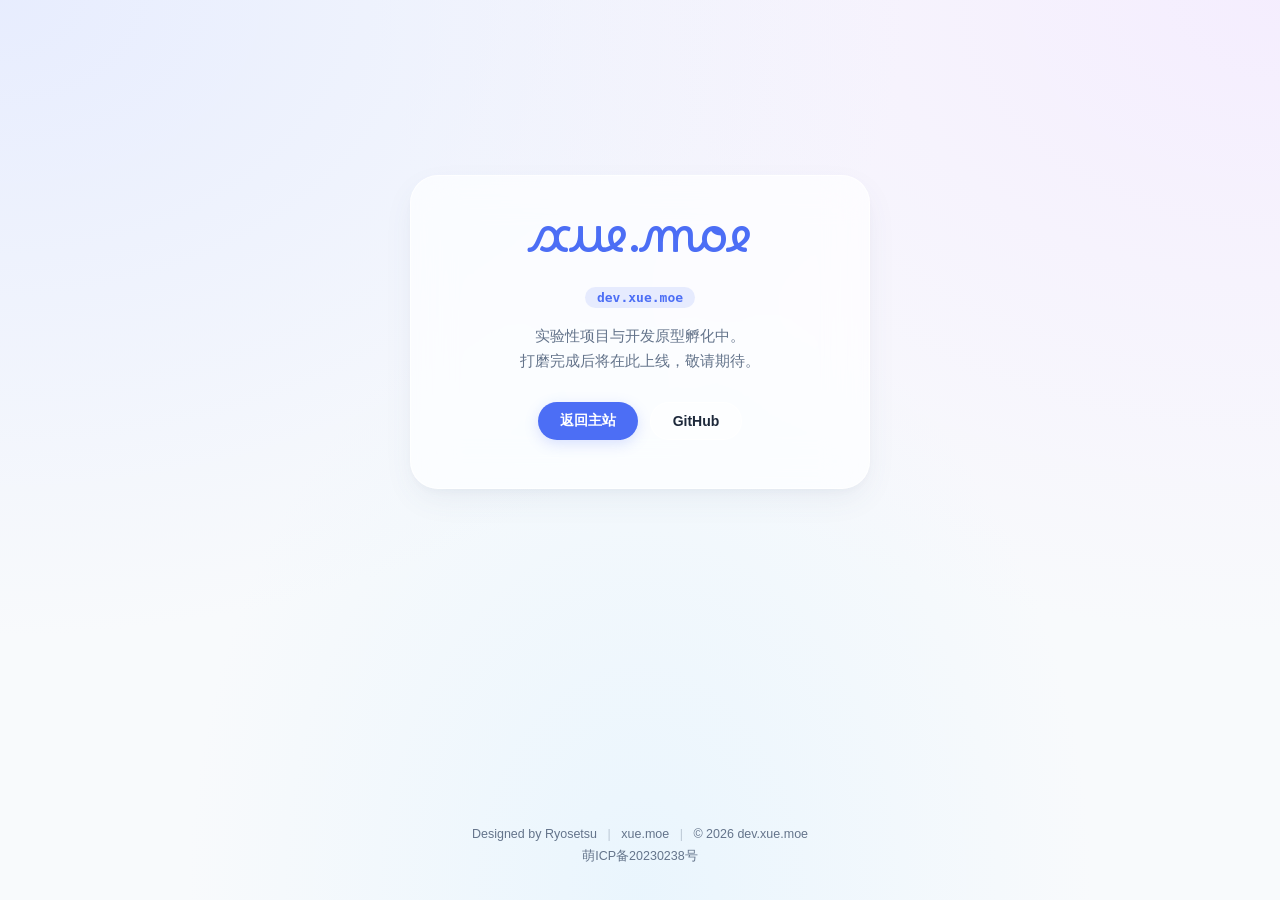
==== dev/index.html @ 22abccee "feat: initial release of xue.moe static portal & subdomains suite" ====
<!DOCTYPE html>
<html lang="zh-CN">
<head>
  <meta charset="UTF-8" />
  <meta name="viewport" content="width=device-width, initial-scale=1.0, viewport-fit=cover" />
  <title>dev · xue.moe</title>
  <meta name="description" content="Ryosetsu's dev lab & experiments — dev.xue.moe" />
  <link rel="icon" href="data:image/svg+xml,%3Csvg%20xmlns%3D%22http%3A%2F%2Fwww.w3.org%2F2000%2Fsvg%22%20viewBox%3D%220%200%2064%2064%22%3E%3Cdefs%3E%3ClinearGradient%20id%3D%22snowB%22%20x1%3D%220%25%22%20y1%3D%220%25%22%20x2%3D%220%25%22%20y2%3D%22100%25%22%3E%3Cstop%20offset%3D%220%25%22%20stop-color%3D%22%23ffffff%22%2F%3E%3Cstop%20offset%3D%22100%25%22%20stop-color%3D%22%23e2e8f0%22%2F%3E%3C%2FlinearGradient%3E%3ClinearGradient%20id%3D%22eyeBlue%22%20x1%3D%220%25%22%20y1%3D%220%25%22%20x2%3D%220%25%22%20y2%3D%22100%25%22%3E%3Cstop%20offset%3D%220%25%22%20stop-color%3D%22%230284c7%22%2F%3E%3Cstop%20offset%3D%22100%25%22%20stop-color%3D%22%230369a1%22%2F%3E%3C%2FlinearGradient%3E%3Cfilter%20id%3D%22snowShadow%22%20x%3D%22-10%25%22%20y%3D%22-10%25%22%20width%3D%22120%25%22%20height%3D%22120%25%22%3E%3CfeDropShadow%20dx%3D%220%22%20dy%3D%221.5%22%20stdDeviation%3D%221.5%22%20flood-color%3D%22%230f172a%22%20flood-opacity%3D%220.18%22%2F%3E%3C%2Ffilter%3E%3C%2Fdefs%3E%3Cg%20filter%3D%22url(%23snowShadow)%22%3E%3Cpath%20d%3D%22M7%2032%20C3%2016%2014%206%2022%2010%20C27%2012%2028.5%2020%2032%2020%20C35.5%2020%2037%2012%2042%2010%20C50%206%2061%2016%2057%2032%20C61%2045%2056%2058%2032%2058%20C8%2058%203%2045%207%2032%20Z%22%20fill%3D%22url(%23snowB)%22%2F%3E%3Cpath%20d%3D%22M12%2028%20C9%2019%2016%2013%2020%2015%20C22.5%2017%2022%2026%2017%2026.5%20Z%22%20fill%3D%22%23fda4af%22%2F%3E%3Cpath%20d%3D%22M52%2028%20C55%2019%2048%2013%2044%2015%20C41.5%2017%2042%2026%2047%2026.5%20Z%22%20fill%3D%22%23fda4af%22%2F%3E%3Cellipse%20cx%3D%2222%22%20cy%3D%2238%22%20rx%3D%224.8%22%20ry%3D%225.8%22%20fill%3D%22url(%23eyeBlue)%22%2F%3E%3Cellipse%20cx%3D%2242%22%20cy%3D%2238%22%20rx%3D%224.8%22%20ry%3D%225.8%22%20fill%3D%22url(%23eyeBlue)%22%2F%3E%3Cpath%20d%3D%22M19%2040%20C20%2042.5%2024%2042.5%2025%2040%22%20stroke%3D%22%2338bdf8%22%20stroke-width%3D%221.2%22%20stroke-linecap%3D%22round%22%20fill%3D%22none%22%2F%3E%3Cpath%20d%3D%22M39%2040%20C40%2042.5%2044%2042.5%2045%2040%22%20stroke%3D%22%2338bdf8%22%20stroke-width%3D%221.2%22%20stroke-linecap%3D%22round%22%20fill%3D%22none%22%2F%3E%3Ccircle%20cx%3D%2220.5%22%20cy%3D%2235.5%22%20r%3D%221.8%22%20fill%3D%22%23ffffff%22%2F%3E%3Ccircle%20cx%3D%2240.5%22%20cy%3D%2235.5%22%20r%3D%221.8%22%20fill%3D%22%23ffffff%22%2F%3E%3Ccircle%20cx%3D%2223.5%22%20cy%3D%2240.5%22%20r%3D%220.8%22%20fill%3D%22%23ffffff%22%2F%3E%3Ccircle%20cx%3D%2243.5%22%20cy%3D%2240.5%22%20r%3D%220.8%22%20fill%3D%22%23ffffff%22%2F%3E%3Cellipse%20cx%3D%2214%22%20cy%3D%2244%22%20rx%3D%223.5%22%20ry%3D%221.8%22%20fill%3D%22%23f43f5e%22%20opacity%3D%220.16%22%2F%3E%3Cellipse%20cx%3D%2250%22%20cy%3D%2244%22%20rx%3D%223.5%22%20ry%3D%221.8%22%20fill%3D%22%23f43f5e%22%20opacity%3D%220.16%22%2F%3E%3Cpath%20d%3D%22M32%2042.5%20L30.6%2040.5%20C31.2%2040%2032.8%2040%2033.4%2040.5%20Z%22%20fill%3D%22%23f43f5e%22%2F%3E%3Cpath%20d%3D%22M29.5%2044.5%20C31%2046%2032%2044.5%2032%2043.5%20C32%2044.5%2033%2046%2034.5%2044.5%22%20stroke%3D%22%23cbd5e1%22%20stroke-width%3D%221.5%22%20stroke-linecap%3D%22round%22%20fill%3D%22none%22%2F%3E%3C%2Fg%3E%3C%2Fsvg%3E">
  <style>
    /* 开源字体 Borel (SIL Open Font License) */
    @font-face {
      font-family: 'Borel';
      font-style: normal;
      font-weight: 400;
      font-display: swap;
      src: url('/fonts/borel.woff2') format('woff2'),
           url('https://fonts.gstatic.com/s/borel/v10/6qLOKZsftAPisjsmaSIFOSwF.woff2') format('woff2');
      unicode-range: U+0000-00FF, U+0131, U+0152-0153, U+02BB-02BC, U+02C6, U+02DA, U+02DC, U+2000-206F, U+20AC, U+2122, U+2191, U+2193, U+2212, U+2215, U+FEFF, U+FFFD;
    }

    :root {
      --primary: #4c6ef5;
      --primary-soft: rgba(76, 110, 245, 0.12);
      --primary-glow: rgba(92, 124, 250, 0.22);
      --bg-ambient: radial-gradient(at 0% 0%, rgba(224, 231, 255, 0.7) 0px, transparent 50%),
                    radial-gradient(at 100% 0%, rgba(243, 232, 255, 0.7) 0px, transparent 50%),
                    radial-gradient(at 50% 100%, rgba(224, 242, 254, 0.6) 0px, transparent 50%),
                    #f8fafc;
      --card-bg: rgba(255, 255, 255, 0.68);
      --card-border: rgba(255, 255, 255, 0.75);
      --text-main: #1e293b;
      --text-muted: #64748b;
      --shadow-soft: 0 12px 32px -4px rgba(79, 94, 130, 0.08), 0 4px 12px -2px rgba(79, 94, 130, 0.04);
    }

    @media (prefers-color-scheme: dark) {
      :root {
        --primary: #91a7ff;
        --primary-soft: rgba(145, 167, 255, 0.14);
        --primary-glow: rgba(145, 167, 255, 0.22);
        --bg-ambient: radial-gradient(at 0% 0%, rgba(30, 41, 67, 0.8) 0px, transparent 50%),
                      radial-gradient(at 100% 0%, rgba(46, 32, 69, 0.7) 0px, transparent 50%),
                      radial-gradient(at 50% 100%, rgba(17, 24, 39, 0.9) 0px, transparent 50%),
                      #0f172a;
        --card-bg: rgba(30, 41, 59, 0.65);
        --card-border: rgba(255, 255, 255, 0.08);
        --text-main: #f1f5f9;
        --text-muted: #94a3b8;
        --shadow-soft: 0 12px 36px -4px rgba(0, 0, 0, 0.4);
      }
    }

    * {
      box-sizing: border-box;
      margin: 0;
      padding: 0;
      -webkit-tap-highlight-color: transparent;
    }

    body {
      min-height: 100vh;
      display: flex;
      flex-direction: column;
      font-family: -apple-system, BlinkMacSystemFont, "Segoe UI", Roboto, "PingFang SC", "Microsoft YaHei", sans-serif;
      background: var(--bg-ambient);
      color: var(--text-main);
      justify-content: center;
      align-items: center;
      padding: 20px;
    }

    .card {
      background: var(--card-bg);
      backdrop-filter: blur(20px) saturate(160%);
      -webkit-backdrop-filter: blur(20px) saturate(160%);
      border: 1px solid var(--card-border);
      border-radius: 28px;
      padding: 48px 36px;
      box-shadow: var(--shadow-soft);
      text-align: center;
      max-width: 460px;
      width: 100%;
      animation: fadeInDown 0.6s cubic-bezier(0.16, 1, 0.3, 1);
    }

    .brand-hello {
      font-family: 'Borel', 'Snell Roundhand', 'Brush Script MT', 'Segoe Script', cursive;
      font-weight: 400;
      letter-spacing: -0.5px;
      color: var(--primary);
      font-size: 52px;
      line-height: 1.1;
      display: inline-block;
      margin-bottom: 6px;
      user-select: none;
    }

    .domain-tag {
      font-size: 13px;
      font-weight: 600;
      color: var(--primary);
      background: var(--primary-soft);
      padding: 3px 12px;
      border-radius: 999px;
      display: inline-block;
      margin-bottom: 16px;
      font-family: ui-monospace, SFMono-Regular, Menlo, Monaco, Consolas, monospace;
    }

    p {
      color: var(--text-muted);
      font-size: 14.5px;
      line-height: 1.7;
      margin-bottom: 28px;
    }

    .btn-group {
      display: flex;
      gap: 12px;
      justify-content: center;
      flex-wrap: wrap;
    }

    .btn {
      display: inline-flex;
      align-items: center;
      gap: 6px;
      padding: 10px 22px;
      border-radius: 999px;
      font-size: 14px;
      font-weight: 600;
      text-decoration: none;
      transition: all 0.2s ease;
      color: #fff;
      background: var(--primary);
      box-shadow: 0 4px 14px var(--primary-glow);
    }

    .btn:hover {
      transform: translateY(-2px);
      box-shadow: 0 6px 20px var(--primary-glow);
    }

    .btn-secondary {
      background: rgba(255, 255, 255, 0.4);
      color: var(--text-main);
      border: 1px solid var(--card-border);
      box-shadow: none;
    }

    .btn-secondary:hover {
      background: rgba(255, 255, 255, 0.8);
      box-shadow: 0 4px 12px rgba(0, 0, 0, 0.05);
    }

    @keyframes fadeInDown {
      from { opacity: 0; transform: translateY(-16px); }
      to { opacity: 1; transform: translateY(0); }
    }

    footer {
      margin-top: auto;
      text-align: center;
      padding: 24px 16px 12px;
      font-size: 12.5px;
      color: var(--text-muted);
      line-height: 1.8;
    }

    footer a {
      color: inherit;
      text-decoration: none;
      transition: color 0.15s ease;
    }

    footer a:hover {
      color: var(--primary);
      text-decoration: underline;
    }

    footer .sep {
      margin: 0 7px;
      opacity: 0.35;
    }
  </style>
</head>
<body>
  <div class="card" style="margin: auto 0;">
    <div class="brand-hello">xue.moe</div>
    <div>
      <span class="domain-tag">dev.xue.moe</span>
    </div>
    <p>实验性项目与开发原型孵化中。<br>打磨完成后将在此上线，敬请期待。</p>
    <div class="btn-group">
      <a href="https://xue.moe" class="btn">返回主站</a>
      <a href="https://github.com/xue-moe" target="_blank" rel="noopener noreferrer" class="btn btn-secondary">GitHub</a>
    </div>
  </div>

  <footer>
    <div>
      <span>Designed by Ryosetsu</span>
      <span class="sep">|</span>
      <a href="https://xue.moe">xue.moe</a>
      <span class="sep">|</span>
      <span>© <span id="year">2026</span> dev.xue.moe</span>
    </div>
    <div>
      <a href="https://icp.gov.moe/?keyword=20230238" target="_blank" rel="noopener noreferrer">萌ICP备20230238号</a>
    </div>
  </footer>

  <script>
    // 动态年份（2026 年起步，跨年自动显示范围）
    const curYear = new Date().getFullYear();
    const yearEl = document.getElementById('year');
    if (yearEl) {
      yearEl.textContent = curYear > 2026 ? `2026 - ${curYear}` : '2026';
    }
  </script>
</body>
</html>
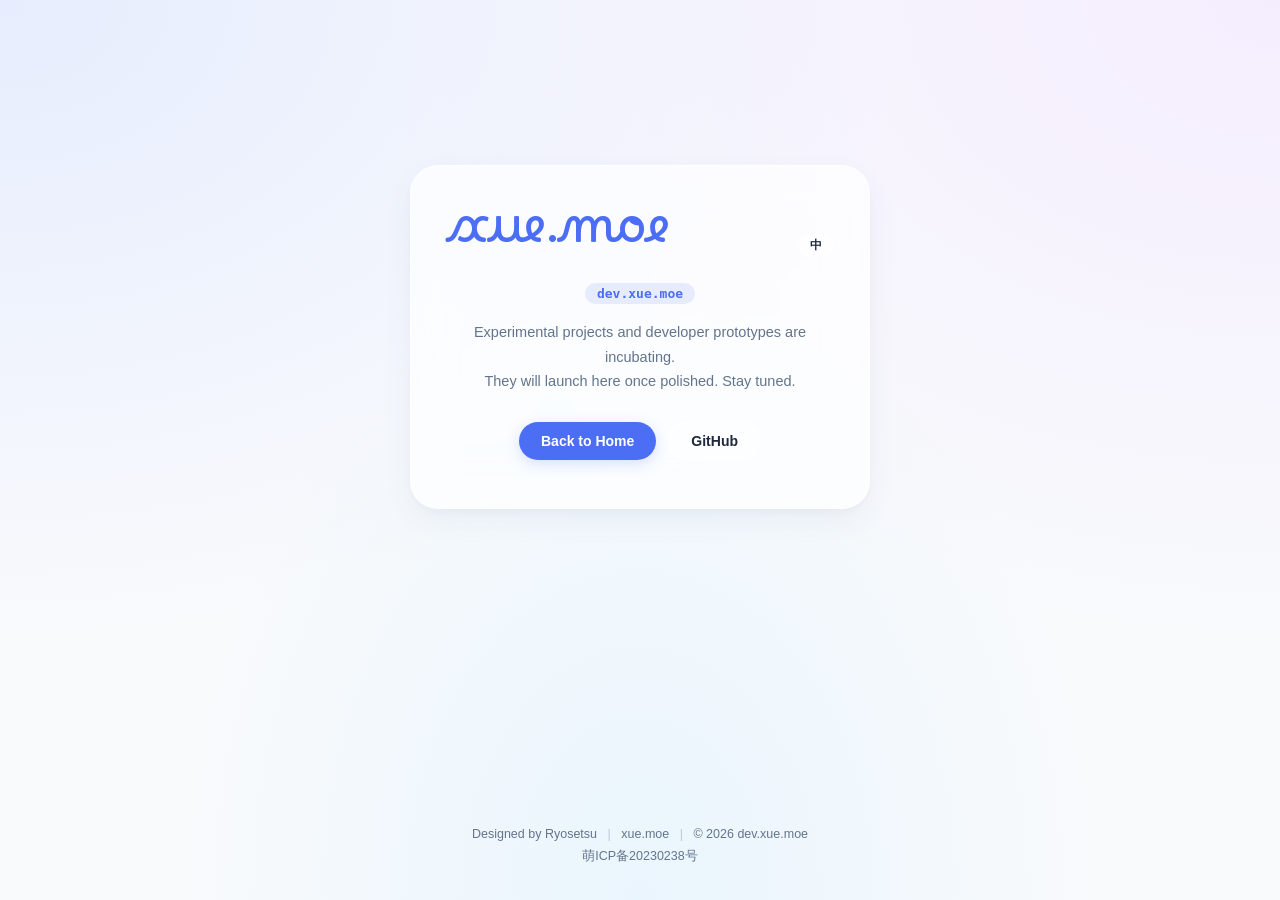
==== commit 64377a87: "feat(tools): enhance character inspector with zoom, context detection and dynamic legend - Add full " ====
--- a/dev/index.html
+++ b/dev/index.html
@@ -5,7 +5,15 @@
   <meta name="viewport" content="width=device-width, initial-scale=1.0, viewport-fit=cover" />
   <title>dev · xue.moe</title>
   <meta name="description" content="Ryosetsu's dev lab & experiments — dev.xue.moe" />
+  <link rel="canonical" href="https://dev.xue.moe/" />
   <link rel="icon" href="data:image/svg+xml,%3Csvg%20xmlns%3D%22http%3A%2F%2Fwww.w3.org%2F2000%2Fsvg%22%20viewBox%3D%220%200%2064%2064%22%3E%3Cdefs%3E%3ClinearGradient%20id%3D%22snowB%22%20x1%3D%220%25%22%20y1%3D%220%25%22%20x2%3D%220%25%22%20y2%3D%22100%25%22%3E%3Cstop%20offset%3D%220%25%22%20stop-color%3D%22%23ffffff%22%2F%3E%3Cstop%20offset%3D%22100%25%22%20stop-color%3D%22%23e2e8f0%22%2F%3E%3C%2FlinearGradient%3E%3ClinearGradient%20id%3D%22eyeBlue%22%20x1%3D%220%25%22%20y1%3D%220%25%22%20x2%3D%220%25%22%20y2%3D%22100%25%22%3E%3Cstop%20offset%3D%220%25%22%20stop-color%3D%22%230284c7%22%2F%3E%3Cstop%20offset%3D%22100%25%22%20stop-color%3D%22%230369a1%22%2F%3E%3C%2FlinearGradient%3E%3Cfilter%20id%3D%22snowShadow%22%20x%3D%22-10%25%22%20y%3D%22-10%25%22%20width%3D%22120%25%22%20height%3D%22120%25%22%3E%3CfeDropShadow%20dx%3D%220%22%20dy%3D%221.5%22%20stdDeviation%3D%221.5%22%20flood-color%3D%22%230f172a%22%20flood-opacity%3D%220.18%22%2F%3E%3C%2Ffilter%3E%3C%2Fdefs%3E%3Cg%20filter%3D%22url(%23snowShadow)%22%3E%3Cpath%20d%3D%22M7%2032%20C3%2016%2014%206%2022%2010%20C27%2012%2028.5%2020%2032%2020%20C35.5%2020%2037%2012%2042%2010%20C50%206%2061%2016%2057%2032%20C61%2045%2056%2058%2032%2058%20C8%2058%203%2045%207%2032%20Z%22%20fill%3D%22url(%23snowB)%22%2F%3E%3Cpath%20d%3D%22M12%2028%20C9%2019%2016%2013%2020%2015%20C22.5%2017%2022%2026%2017%2026.5%20Z%22%20fill%3D%22%23fda4af%22%2F%3E%3Cpath%20d%3D%22M52%2028%20C55%2019%2048%2013%2044%2015%20C41.5%2017%2042%2026%2047%2026.5%20Z%22%20fill%3D%22%23fda4af%22%2F%3E%3Cellipse%20cx%3D%2222%22%20cy%3D%2238%22%20rx%3D%224.8%22%20ry%3D%225.8%22%20fill%3D%22url(%23eyeBlue)%22%2F%3E%3Cellipse%20cx%3D%2242%22%20cy%3D%2238%22%20rx%3D%224.8%22%20ry%3D%225.8%22%20fill%3D%22url(%23eyeBlue)%22%2F%3E%3Cpath%20d%3D%22M19%2040%20C20%2042.5%2024%2042.5%2025%2040%22%20stroke%3D%22%2338bdf8%22%20stroke-width%3D%221.2%22%20stroke-linecap%3D%22round%22%20fill%3D%22none%22%2F%3E%3Cpath%20d%3D%22M39%2040%20C40%2042.5%2044%2042.5%2045%2040%22%20stroke%3D%22%2338bdf8%22%20stroke-width%3D%221.2%22%20stroke-linecap%3D%22round%22%20fill%3D%22none%22%2F%3E%3Ccircle%20cx%3D%2220.5%22%20cy%3D%2235.5%22%20r%3D%221.8%22%20fill%3D%22%23ffffff%22%2F%3E%3Ccircle%20cx%3D%2240.5%22%20cy%3D%2235.5%22%20r%3D%221.8%22%20fill%3D%22%23ffffff%22%2F%3E%3Ccircle%20cx%3D%2223.5%22%20cy%3D%2240.5%22%20r%3D%220.8%22%20fill%3D%22%23ffffff%22%2F%3E%3Ccircle%20cx%3D%2243.5%22%20cy%3D%2240.5%22%20r%3D%220.8%22%20fill%3D%22%23ffffff%22%2F%3E%3Cellipse%20cx%3D%2214%22%20cy%3D%2244%22%20rx%3D%223.5%22%20ry%3D%221.8%22%20fill%3D%22%23f43f5e%22%20opacity%3D%220.16%22%2F%3E%3Cellipse%20cx%3D%2250%22%20cy%3D%2244%22%20rx%3D%223.5%22%20ry%3D%221.8%22%20fill%3D%22%23f43f5e%22%20opacity%3D%220.16%22%2F%3E%3Cpath%20d%3D%22M32%2042.5%20L30.6%2040.5%20C31.2%2040%2032.8%2040%2033.4%2040.5%20Z%22%20fill%3D%22%23f43f5e%22%2F%3E%3Cpath%20d%3D%22M29.5%2044.5%20C31%2046%2032%2044.5%2032%2043.5%20C32%2044.5%2033%2046%2034.5%2044.5%22%20stroke%3D%22%23cbd5e1%22%20stroke-width%3D%221.5%22%20stroke-linecap%3D%22round%22%20fill%3D%22none%22%2F%3E%3C%2Fg%3E%3C%2Fsvg%3E">
+  <script>
+    (function() {
+      const saved = localStorage.getItem('xue-lang') || (navigator.language && navigator.language.startsWith('en') ? 'en' : 'zh');
+      document.documentElement.setAttribute('data-lang', saved);
+      document.documentElement.setAttribute('lang', saved === 'en' ? 'en' : 'zh-CN');
+    })();
+  </script>
   <style>
     /* 开源字体 Borel (SIL Open Font License) */
     @font-face {
@@ -186,13 +194,16 @@
 </head>
 <body>
   <div class="card" style="margin: auto 0;">
-    <div class="brand-hello">xue.moe</div>
+    <div style="display: flex; justify-content: space-between; align-items: center; width: 100%; margin-bottom: 6px;">
+      <div class="brand-hello">xue.moe</div>
+      <button id="langBtn" class="btn btn-secondary" style="padding: 3px 10px; font-size: 11.5px; line-height: 1.2; border-radius: 999px; font-weight: 700; cursor: pointer;" title="Switch Language / 切换语言">EN</button>
+    </div>
     <div>
       <span class="domain-tag">dev.xue.moe</span>
     </div>
-    <p>实验性项目与开发原型孵化中。<br>打磨完成后将在此上线，敬请期待。</p>
+    <p id="devDesc">实验性项目与开发原型孵化中。<br>打磨完成后将在此上线，敬请期待。</p>
     <div class="btn-group">
-      <a href="https://xue.moe" class="btn">返回主站</a>
+      <a href="https://xue.moe" class="btn" id="homeBtn">返回主站</a>
       <a href="https://github.com/xue-moe" target="_blank" rel="noopener noreferrer" class="btn btn-secondary">GitHub</a>
     </div>
   </div>
@@ -206,17 +217,55 @@
       <span>© <span id="year">2026</span> dev.xue.moe</span>
     </div>
     <div>
-      <a href="https://icp.gov.moe/?keyword=20230238" target="_blank" rel="noopener noreferrer">萌ICP备20230238号</a>
+      <a href="https://icp.gov.moe/?keyword=20230238" target="_blank" rel="noopener noreferrer external">萌ICP备20230238号</a>
     </div>
   </footer>
 
   <script>
-    // 动态年份（2026 年起步，跨年自动显示范围）
     const curYear = new Date().getFullYear();
     const yearEl = document.getElementById('year');
     if (yearEl) {
       yearEl.textContent = curYear > 2026 ? `2026 - ${curYear}` : '2026';
     }
+
+    const i18n = {
+      zh: {
+        title: "dev · xue.moe - 实验性项目孵化实验室",
+        desc: "实验性项目与开发原型孵化中。<br>打磨完成后将在此上线，敬请期待。",
+        home: "返回主站",
+        btn: "EN"
+      },
+      en: {
+        title: "dev · xue.moe - Experimental Project Incubator",
+        desc: "Experimental projects and developer prototypes are incubating.<br>They will launch here once polished. Stay tuned.",
+        home: "Back to Home",
+        btn: "中"
+      }
+    };
+
+    let currentLang = document.documentElement.getAttribute('data-lang') || 'zh';
+    const langBtn = document.getElementById('langBtn');
+    const devDesc = document.getElementById('devDesc');
+    const homeBtn = document.getElementById('homeBtn');
+
+    function applyLanguage(lang) {
+      currentLang = lang;
+      document.documentElement.setAttribute('data-lang', lang);
+      document.documentElement.setAttribute('lang', lang === 'en' ? 'en' : 'zh-CN');
+      localStorage.setItem('xue-lang', lang);
+
+      const t = i18n[lang];
+      document.title = t.title;
+      langBtn.textContent = t.btn;
+      devDesc.innerHTML = t.desc;
+      homeBtn.textContent = t.home;
+    }
+
+    langBtn.addEventListener('click', () => {
+      applyLanguage(currentLang === 'zh' ? 'en' : 'zh');
+    });
+
+    applyLanguage(currentLang);
   </script>
 </body>
 </html>
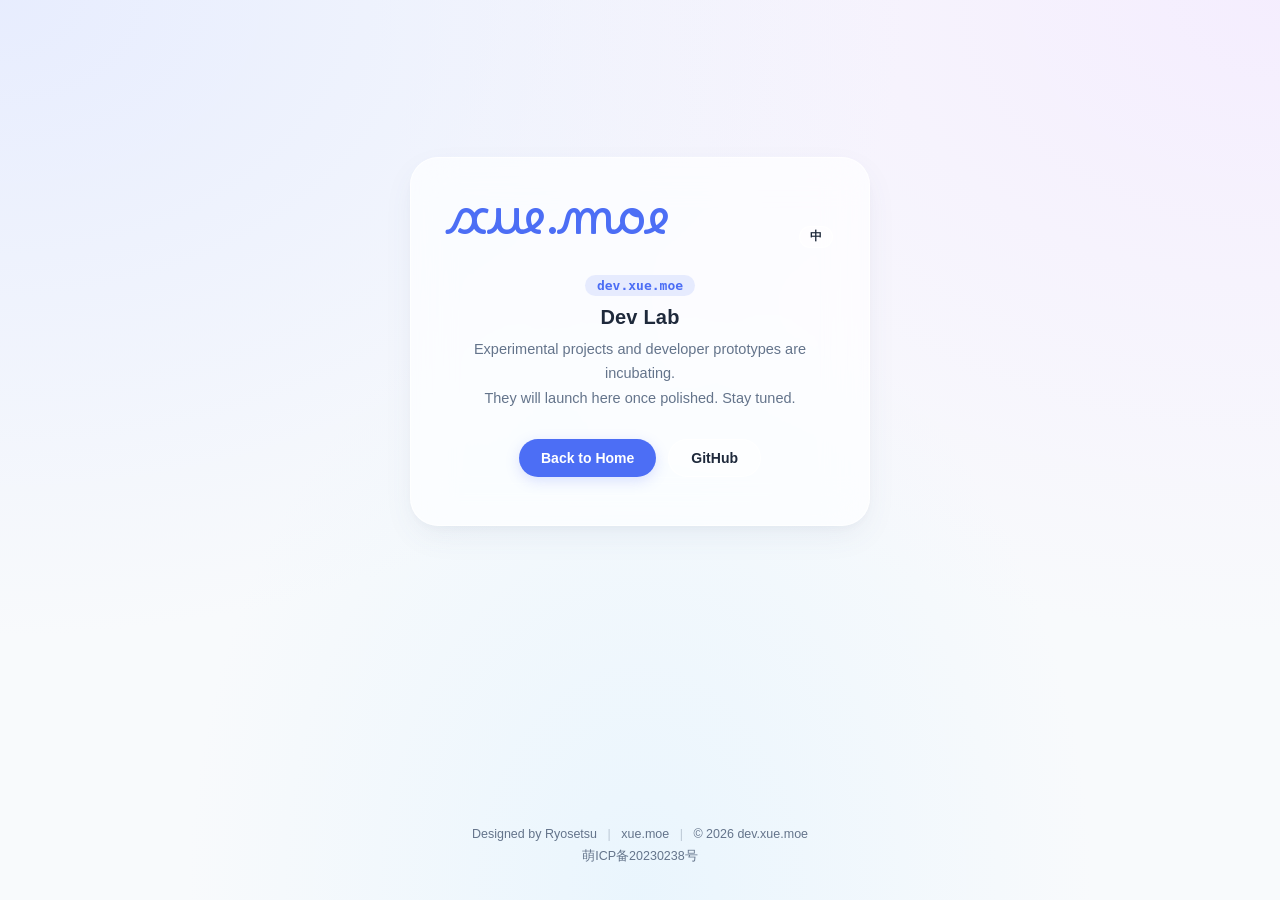
==== commit bc944c35: "Add social share cards" ====
--- a/dev/index.html
+++ b/dev/index.html
@@ -3,19 +3,67 @@
 <head>
   <meta charset="UTF-8" />
   <meta name="viewport" content="width=device-width, initial-scale=1.0, viewport-fit=cover" />
-  <title>dev · xue.moe</title>
-  <meta name="description" content="Ryosetsu's dev lab & experiments — dev.xue.moe" />
+  <title>dev.xue.moe｜实验工坊</title>
+  <meta name="description" content="dev.xue.moe 是 Ryosetsu 的实验工坊，用于展示实验性项目、前端组件与交互原型。" />
+  <meta name="robots" content="noindex,follow" />
   <link rel="canonical" href="https://dev.xue.moe/" />
+  <meta property="og:title" content="dev.xue.moe｜实验工坊" />
+  <meta property="og:description" content="Ryosetsu 的实验工坊，用于展示实验性项目、前端组件与交互原型。" />
+  <meta property="og:url" content="https://dev.xue.moe/" />
+  <meta property="og:type" content="website" />
+  <meta property="og:site_name" content="dev.xue.moe" />
+  <meta property="og:image" content="https://dev.xue.moe/images/og/dev.png" />
+  <meta property="og:image:type" content="image/png" />
+  <meta property="og:image:width" content="1200" />
+  <meta property="og:image:height" content="630" />
+  <meta property="og:image:alt" content="dev.xue.moe 实验工坊与前端原型" />
+  <meta name="twitter:card" content="summary_large_image" />
+  <meta name="twitter:title" content="dev.xue.moe｜实验工坊" />
+  <meta name="twitter:description" content="Ryosetsu 的实验工坊，用于展示实验性项目、前端组件与交互原型。" />
+  <meta name="twitter:image" content="https://dev.xue.moe/images/og/dev.png" />
+  <meta name="twitter:image:alt" content="dev.xue.moe 实验工坊与前端原型" />
   <link rel="icon" href="data:image/svg+xml,%3Csvg%20xmlns%3D%22http%3A%2F%2Fwww.w3.org%2F2000%2Fsvg%22%20viewBox%3D%220%200%2064%2064%22%3E%3Cdefs%3E%3ClinearGradient%20id%3D%22snowB%22%20x1%3D%220%25%22%20y1%3D%220%25%22%20x2%3D%220%25%22%20y2%3D%22100%25%22%3E%3Cstop%20offset%3D%220%25%22%20stop-color%3D%22%23ffffff%22%2F%3E%3Cstop%20offset%3D%22100%25%22%20stop-color%3D%22%23e2e8f0%22%2F%3E%3C%2FlinearGradient%3E%3ClinearGradient%20id%3D%22eyeBlue%22%20x1%3D%220%25%22%20y1%3D%220%25%22%20x2%3D%220%25%22%20y2%3D%22100%25%22%3E%3Cstop%20offset%3D%220%25%22%20stop-color%3D%22%230284c7%22%2F%3E%3Cstop%20offset%3D%22100%25%22%20stop-color%3D%22%230369a1%22%2F%3E%3C%2FlinearGradient%3E%3Cfilter%20id%3D%22snowShadow%22%20x%3D%22-10%25%22%20y%3D%22-10%25%22%20width%3D%22120%25%22%20height%3D%22120%25%22%3E%3CfeDropShadow%20dx%3D%220%22%20dy%3D%221.5%22%20stdDeviation%3D%221.5%22%20flood-color%3D%22%230f172a%22%20flood-opacity%3D%220.18%22%2F%3E%3C%2Ffilter%3E%3C%2Fdefs%3E%3Cg%20filter%3D%22url(%23snowShadow)%22%3E%3Cpath%20d%3D%22M7%2032%20C3%2016%2014%206%2022%2010%20C27%2012%2028.5%2020%2032%2020%20C35.5%2020%2037%2012%2042%2010%20C50%206%2061%2016%2057%2032%20C61%2045%2056%2058%2032%2058%20C8%2058%203%2045%207%2032%20Z%22%20fill%3D%22url(%23snowB)%22%2F%3E%3Cpath%20d%3D%22M12%2028%20C9%2019%2016%2013%2020%2015%20C22.5%2017%2022%2026%2017%2026.5%20Z%22%20fill%3D%22%23fda4af%22%2F%3E%3Cpath%20d%3D%22M52%2028%20C55%2019%2048%2013%2044%2015%20C41.5%2017%2042%2026%2047%2026.5%20Z%22%20fill%3D%22%23fda4af%22%2F%3E%3Cellipse%20cx%3D%2222%22%20cy%3D%2238%22%20rx%3D%224.8%22%20ry%3D%225.8%22%20fill%3D%22url(%23eyeBlue)%22%2F%3E%3Cellipse%20cx%3D%2242%22%20cy%3D%2238%22%20rx%3D%224.8%22%20ry%3D%225.8%22%20fill%3D%22url(%23eyeBlue)%22%2F%3E%3Cpath%20d%3D%22M19%2040%20C20%2042.5%2024%2042.5%2025%2040%22%20stroke%3D%22%2338bdf8%22%20stroke-width%3D%221.2%22%20stroke-linecap%3D%22round%22%20fill%3D%22none%22%2F%3E%3Cpath%20d%3D%22M39%2040%20C40%2042.5%2044%2042.5%2045%2040%22%20stroke%3D%22%2338bdf8%22%20stroke-width%3D%221.2%22%20stroke-linecap%3D%22round%22%20fill%3D%22none%22%2F%3E%3Ccircle%20cx%3D%2220.5%22%20cy%3D%2235.5%22%20r%3D%221.8%22%20fill%3D%22%23ffffff%22%2F%3E%3Ccircle%20cx%3D%2240.5%22%20cy%3D%2235.5%22%20r%3D%221.8%22%20fill%3D%22%23ffffff%22%2F%3E%3Ccircle%20cx%3D%2223.5%22%20cy%3D%2240.5%22%20r%3D%220.8%22%20fill%3D%22%23ffffff%22%2F%3E%3Ccircle%20cx%3D%2243.5%22%20cy%3D%2240.5%22%20r%3D%220.8%22%20fill%3D%22%23ffffff%22%2F%3E%3Cellipse%20cx%3D%2214%22%20cy%3D%2244%22%20rx%3D%223.5%22%20ry%3D%221.8%22%20fill%3D%22%23f43f5e%22%20opacity%3D%220.16%22%2F%3E%3Cellipse%20cx%3D%2250%22%20cy%3D%2244%22%20rx%3D%223.5%22%20ry%3D%221.8%22%20fill%3D%22%23f43f5e%22%20opacity%3D%220.16%22%2F%3E%3Cpath%20d%3D%22M32%2042.5%20L30.6%2040.5%20C31.2%2040%2032.8%2040%2033.4%2040.5%20Z%22%20fill%3D%22%23f43f5e%22%2F%3E%3Cpath%20d%3D%22M29.5%2044.5%20C31%2046%2032%2044.5%2032%2043.5%20C32%2044.5%2033%2046%2034.5%2044.5%22%20stroke%3D%22%23cbd5e1%22%20stroke-width%3D%221.5%22%20stroke-linecap%3D%22round%22%20fill%3D%22none%22%2F%3E%3C%2Fg%3E%3C%2Fsvg%3E">
   <script>
     (function() {
-      const saved = localStorage.getItem('xue-lang') || (navigator.language && navigator.language.startsWith('en') ? 'en' : 'zh');
-      document.documentElement.setAttribute('data-lang', saved);
-      document.documentElement.setAttribute('lang', saved === 'en' ? 'en' : 'zh-CN');
+      function getCookie(name) {
+        const match = document.cookie.match(new RegExp('(?:^|;\\s*)' + name + '=([^;]*)'));
+        return match ? decodeURIComponent(match[1]) : null;
+      }
+      function setShared(name, val) {
+        try { localStorage.setItem(name, val); } catch (_) {}
+        const isXue = location.hostname === 'xue.moe' || location.hostname.endsWith('.xue.moe');
+        const d = isXue ? '; domain=.xue.moe' : '';
+        document.cookie = `${name}=${encodeURIComponent(val)}; path=/; max-age=31536000; SameSite=Lax${d}`;
+      }
+
+      const params = new URLSearchParams(location.search);
+      const qTheme = params.get('theme');
+      const qLang = params.get('lang');
+
+      const theme = (qTheme === 'dark' || qTheme === 'light') ? qTheme
+        : (localStorage.getItem('xue-theme') || getCookie('xue-theme'));
+      if (theme === 'dark' || theme === 'light') {
+        document.documentElement.setAttribute('data-theme', theme);
+        setShared('xue-theme', theme);
+      }
+
+      const rawLang = qLang ? qLang.toLowerCase() : null;
+      const lang = (rawLang === 'zh' || rawLang === 'en') ? rawLang
+        : (localStorage.getItem('xue-lang') || getCookie('xue-lang') || (navigator.language && navigator.language.startsWith('en') ? 'en' : 'zh'));
+      document.documentElement.setAttribute('data-lang', lang);
+      document.documentElement.setAttribute('lang', lang === 'en' ? 'en' : 'zh-CN');
+      setShared('xue-lang', lang);
+
+      if (qTheme || qLang) {
+        params.delete('theme');
+        params.delete('lang');
+        const cleanSearch = params.toString();
+        const cleanUrl = location.pathname + (cleanSearch ? '?' + cleanSearch : '') + location.hash;
+        try { history.replaceState(null, '', cleanUrl); } catch (_) {}
+      }
     })();
   </script>
   <style>
-    /* 开源字体 Borel (SIL Open Font License) */
     @font-face {
       font-family: 'Borel';
       font-style: normal;
@@ -115,6 +163,13 @@
       font-family: ui-monospace, SFMono-Regular, Menlo, Monaco, Consolas, monospace;
     }
 
+    .page-title {
+      margin: -6px 0 8px;
+      font-size: 20px;
+      font-weight: 700;
+      letter-spacing: 0.01em;
+    }
+
     p {
       color: var(--text-muted);
       font-size: 14.5px;
@@ -190,17 +245,28 @@
       margin: 0 7px;
       opacity: 0.35;
     }
+
+    @media (max-width: 480px) {
+      body { padding: max(16px, env(safe-area-inset-top)) 16px; }
+      .card { padding: 34px 20px; border-radius: 22px; }
+      .brand-hello { font-size: clamp(40px, 13vw, 48px); }
+      .page-title { font-size: 18px; }
+      .btn-group { flex-direction: column; }
+      .btn { justify-content: center; min-height: 44px; }
+      footer { padding-bottom: calc(16px + env(safe-area-inset-bottom)); }
+    }
   </style>
 </head>
 <body>
   <div class="card" style="margin: auto 0;">
     <div style="display: flex; justify-content: space-between; align-items: center; width: 100%; margin-bottom: 6px;">
-      <div class="brand-hello">xue.moe</div>
+      <span class="brand-hello">xue.moe</span>
       <button id="langBtn" class="btn btn-secondary" style="padding: 3px 10px; font-size: 11.5px; line-height: 1.2; border-radius: 999px; font-weight: 700; cursor: pointer;" title="Switch Language / 切换语言">EN</button>
     </div>
     <div>
       <span class="domain-tag">dev.xue.moe</span>
     </div>
+    <h1 id="pageTitle" class="page-title">实验工坊</h1>
     <p id="devDesc">实验性项目与开发原型孵化中。<br>打磨完成后将在此上线，敬请期待。</p>
     <div class="btn-group">
       <a href="https://xue.moe" class="btn" id="homeBtn">返回主站</a>
@@ -231,19 +297,57 @@
     const i18n = {
       zh: {
         title: "dev · xue.moe - 实验性项目孵化实验室",
+        pageTitle: "实验工坊",
         desc: "实验性项目与开发原型孵化中。<br>打磨完成后将在此上线，敬请期待。",
         home: "返回主站",
         btn: "EN"
       },
       en: {
         title: "dev · xue.moe - Experimental Project Incubator",
+        pageTitle: "Dev Lab",
         desc: "Experimental projects and developer prototypes are incubating.<br>They will launch here once polished. Stay tuned.",
         home: "Back to Home",
         btn: "中"
       }
     };
 
-    let currentLang = document.documentElement.getAttribute('data-lang') || 'zh';
+    let currentLang = document.documentElement.getAttribute('data-lang') || localStorage.getItem('xue-lang') || (navigator.language && navigator.language.startsWith('en') ? 'en' : 'zh');
+
+    function setSharedPref(name, val) {
+      try { localStorage.setItem(name, val); } catch (_) {}
+      const isXue = location.hostname === 'xue.moe' || location.hostname.endsWith('.xue.moe');
+      const d = isXue ? '; domain=.xue.moe' : '';
+      document.cookie = `${name}=${encodeURIComponent(val)}; path=/; max-age=31536000; SameSite=Lax${d}`;
+    }
+
+    function attachCrossDomainPrefs(link) {
+      if (!link || !link.href) return;
+      try {
+        const url = new URL(link.href, location.origin);
+        if (url.hostname === 'xue.moe' || url.hostname.endsWith('.xue.moe')) {
+          const curLang = document.documentElement.getAttribute('data-lang') || 'zh';
+          const curTheme = document.documentElement.getAttribute('data-theme') || localStorage.getItem('xue-theme') || (window.matchMedia && window.matchMedia('(prefers-color-scheme: dark)').matches ? 'dark' : 'light');
+          url.searchParams.set('lang', curLang);
+          if (curTheme) url.searchParams.set('theme', curTheme);
+          link.href = url.toString();
+        }
+      } catch (_) {}
+    }
+
+    function updateCrossDomainLinks() {
+      document.querySelectorAll('a[href]').forEach(attachCrossDomainPrefs);
+    }
+
+    document.addEventListener('click', (e) => {
+      const link = e.target.closest('a');
+      if (link) attachCrossDomainPrefs(link);
+    }, true);
+
+    document.addEventListener('pointerdown', (e) => {
+      const link = e.target.closest('a');
+      if (link) attachCrossDomainPrefs(link);
+    }, true);
+
     const langBtn = document.getElementById('langBtn');
     const devDesc = document.getElementById('devDesc');
     const homeBtn = document.getElementById('homeBtn');
@@ -252,13 +356,15 @@
       currentLang = lang;
       document.documentElement.setAttribute('data-lang', lang);
       document.documentElement.setAttribute('lang', lang === 'en' ? 'en' : 'zh-CN');
-      localStorage.setItem('xue-lang', lang);
+      setSharedPref('xue-lang', lang);
 
       const t = i18n[lang];
       document.title = t.title;
+      document.getElementById('pageTitle').textContent = t.pageTitle;
       langBtn.textContent = t.btn;
       devDesc.innerHTML = t.desc;
       homeBtn.textContent = t.home;
+      updateCrossDomainLinks();
     }
 
     langBtn.addEventListener('click', () => {
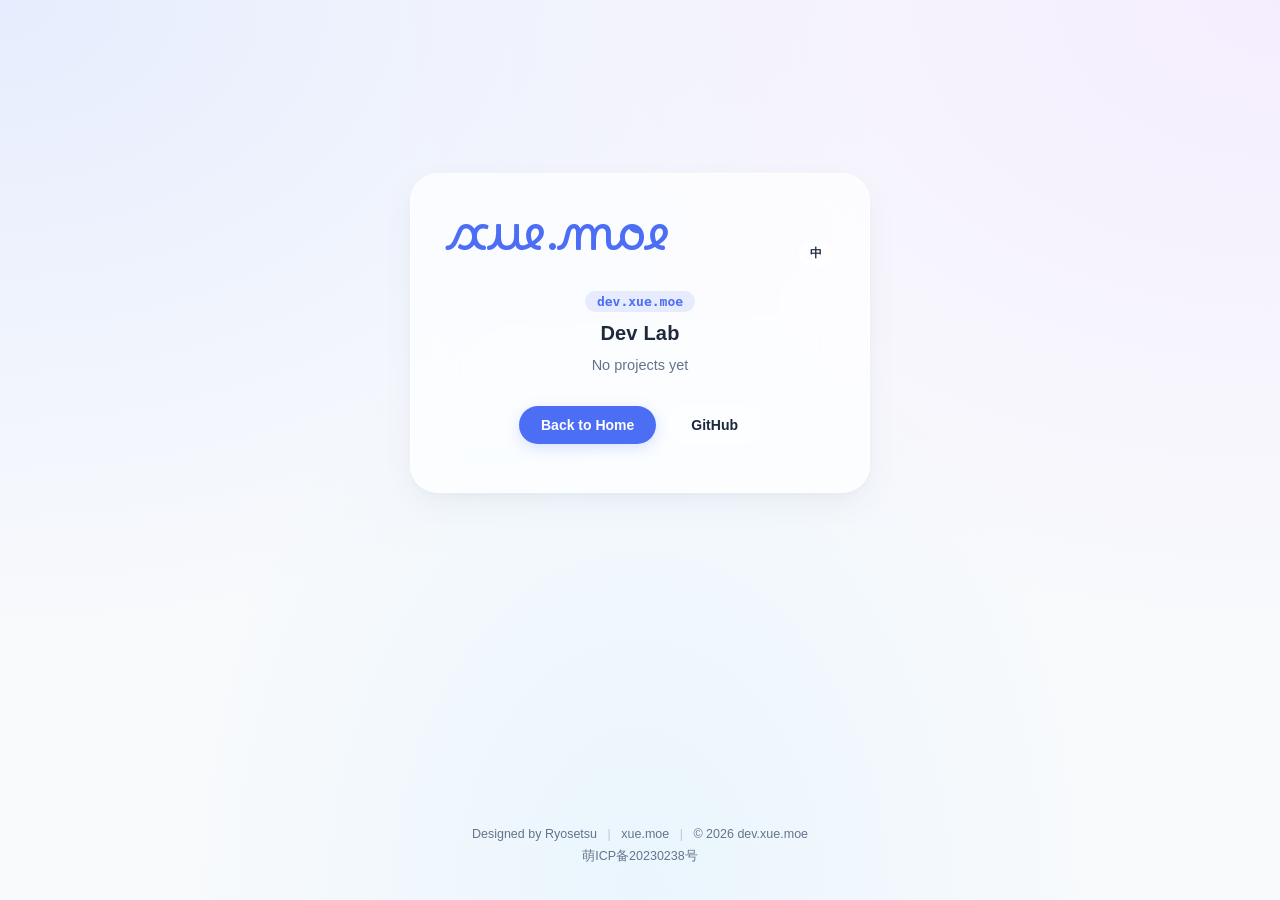
==== commit 680c81dd: "style: simplify copy across site pages and remove explanatory panels" ====
--- a/dev/index.html
+++ b/dev/index.html
@@ -3,6 +3,54 @@
 <head>
   <meta charset="UTF-8" />
   <meta name="viewport" content="width=device-width, initial-scale=1.0, viewport-fit=cover" />
+  <script>
+    (function() {
+      function valid(value, choices) { return choices.includes(value) ? value : null; }
+      function readLocal(name) {
+        try { return localStorage.getItem(name); } catch (_) { return null; }
+      }
+      function readCookie(name) {
+        try {
+          const cookie = document.cookie.split(';').map(value => value.trim()).find(value => value.startsWith(name + '='));
+          return cookie ? decodeURIComponent(cookie.slice(name.length + 1)) : null;
+        } catch (_) { return null; }
+      }
+      function setShared(name, value) {
+        try { localStorage.setItem(name, value); } catch (_) {}
+        const shared = location.hostname === 'xue.moe' || location.hostname.endsWith('.xue.moe');
+        try { document.cookie = `${name}=${encodeURIComponent(value)}; path=/; max-age=31536000; SameSite=Lax${shared ? '; domain=.xue.moe' : ''}`; } catch (_) {}
+      }
+      const params = new URLSearchParams(location.search);
+      const themeChoices = ['dark', 'light'];
+      const languageChoices = ['zh', 'en'];
+      // Shared cookies keep preferences consistent between subdomains.
+      const theme = valid(params.get('theme'), themeChoices)
+        || valid(readCookie('xue-theme'), themeChoices) || valid(readLocal('xue-theme'), themeChoices);
+      if (theme) {
+        document.documentElement.setAttribute('data-theme', theme);
+        setShared('xue-theme', theme);
+      }
+      const lang = valid((params.get('lang') || '').toLowerCase(), languageChoices)
+        || valid(readCookie('xue-lang'), languageChoices) || valid(readLocal('xue-lang'), languageChoices)
+        || (navigator.language && navigator.language.startsWith('en') ? 'en' : 'zh');
+      document.documentElement.setAttribute('data-lang', lang);
+      document.documentElement.setAttribute('lang', lang === 'en' ? 'en' : 'zh-CN');
+      setShared('xue-lang', lang);
+      if (params.has('theme') || params.has('lang')) {
+        params.delete('theme'); params.delete('lang');
+        const query = params.toString();
+        try { history.replaceState(null, '', location.pathname + (query ? '?' + query : '') + location.hash); } catch (_) {}
+      }
+    })();
+  </script>
+  <style>
+    /* Set the browser canvas and native controls before any page content paints. */
+    html { color-scheme: light; background-color: #f8fafc; }
+    @media (prefers-color-scheme: dark) {
+      html:not([data-theme="light"]) { color-scheme: dark; background-color: #0f172a; }
+    }
+    html[data-theme="dark"] { color-scheme: dark; background-color: #0f172a; }
+  </style>
   <title>dev.xue.moe｜实验工坊</title>
   <meta name="description" content="dev.xue.moe 是 Ryosetsu 的实验工坊，用于展示实验性项目、前端组件与交互原型。" />
   <meta name="robots" content="noindex,follow" />
@@ -23,46 +71,7 @@
   <meta name="twitter:image" content="https://dev.xue.moe/images/og/dev.png" />
   <meta name="twitter:image:alt" content="dev.xue.moe 实验工坊与前端原型" />
   <link rel="icon" href="data:image/svg+xml,%3Csvg%20xmlns%3D%22http%3A%2F%2Fwww.w3.org%2F2000%2Fsvg%22%20viewBox%3D%220%200%2064%2064%22%3E%3Cdefs%3E%3ClinearGradient%20id%3D%22snowB%22%20x1%3D%220%25%22%20y1%3D%220%25%22%20x2%3D%220%25%22%20y2%3D%22100%25%22%3E%3Cstop%20offset%3D%220%25%22%20stop-color%3D%22%23ffffff%22%2F%3E%3Cstop%20offset%3D%22100%25%22%20stop-color%3D%22%23e2e8f0%22%2F%3E%3C%2FlinearGradient%3E%3ClinearGradient%20id%3D%22eyeBlue%22%20x1%3D%220%25%22%20y1%3D%220%25%22%20x2%3D%220%25%22%20y2%3D%22100%25%22%3E%3Cstop%20offset%3D%220%25%22%20stop-color%3D%22%230284c7%22%2F%3E%3Cstop%20offset%3D%22100%25%22%20stop-color%3D%22%230369a1%22%2F%3E%3C%2FlinearGradient%3E%3Cfilter%20id%3D%22snowShadow%22%20x%3D%22-10%25%22%20y%3D%22-10%25%22%20width%3D%22120%25%22%20height%3D%22120%25%22%3E%3CfeDropShadow%20dx%3D%220%22%20dy%3D%221.5%22%20stdDeviation%3D%221.5%22%20flood-color%3D%22%230f172a%22%20flood-opacity%3D%220.18%22%2F%3E%3C%2Ffilter%3E%3C%2Fdefs%3E%3Cg%20filter%3D%22url(%23snowShadow)%22%3E%3Cpath%20d%3D%22M7%2032%20C3%2016%2014%206%2022%2010%20C27%2012%2028.5%2020%2032%2020%20C35.5%2020%2037%2012%2042%2010%20C50%206%2061%2016%2057%2032%20C61%2045%2056%2058%2032%2058%20C8%2058%203%2045%207%2032%20Z%22%20fill%3D%22url(%23snowB)%22%2F%3E%3Cpath%20d%3D%22M12%2028%20C9%2019%2016%2013%2020%2015%20C22.5%2017%2022%2026%2017%2026.5%20Z%22%20fill%3D%22%23fda4af%22%2F%3E%3Cpath%20d%3D%22M52%2028%20C55%2019%2048%2013%2044%2015%20C41.5%2017%2042%2026%2047%2026.5%20Z%22%20fill%3D%22%23fda4af%22%2F%3E%3Cellipse%20cx%3D%2222%22%20cy%3D%2238%22%20rx%3D%224.8%22%20ry%3D%225.8%22%20fill%3D%22url(%23eyeBlue)%22%2F%3E%3Cellipse%20cx%3D%2242%22%20cy%3D%2238%22%20rx%3D%224.8%22%20ry%3D%225.8%22%20fill%3D%22url(%23eyeBlue)%22%2F%3E%3Cpath%20d%3D%22M19%2040%20C20%2042.5%2024%2042.5%2025%2040%22%20stroke%3D%22%2338bdf8%22%20stroke-width%3D%221.2%22%20stroke-linecap%3D%22round%22%20fill%3D%22none%22%2F%3E%3Cpath%20d%3D%22M39%2040%20C40%2042.5%2044%2042.5%2045%2040%22%20stroke%3D%22%2338bdf8%22%20stroke-width%3D%221.2%22%20stroke-linecap%3D%22round%22%20fill%3D%22none%22%2F%3E%3Ccircle%20cx%3D%2220.5%22%20cy%3D%2235.5%22%20r%3D%221.8%22%20fill%3D%22%23ffffff%22%2F%3E%3Ccircle%20cx%3D%2240.5%22%20cy%3D%2235.5%22%20r%3D%221.8%22%20fill%3D%22%23ffffff%22%2F%3E%3Ccircle%20cx%3D%2223.5%22%20cy%3D%2240.5%22%20r%3D%220.8%22%20fill%3D%22%23ffffff%22%2F%3E%3Ccircle%20cx%3D%2243.5%22%20cy%3D%2240.5%22%20r%3D%220.8%22%20fill%3D%22%23ffffff%22%2F%3E%3Cellipse%20cx%3D%2214%22%20cy%3D%2244%22%20rx%3D%223.5%22%20ry%3D%221.8%22%20fill%3D%22%23f43f5e%22%20opacity%3D%220.16%22%2F%3E%3Cellipse%20cx%3D%2250%22%20cy%3D%2244%22%20rx%3D%223.5%22%20ry%3D%221.8%22%20fill%3D%22%23f43f5e%22%20opacity%3D%220.16%22%2F%3E%3Cpath%20d%3D%22M32%2042.5%20L30.6%2040.5%20C31.2%2040%2032.8%2040%2033.4%2040.5%20Z%22%20fill%3D%22%23f43f5e%22%2F%3E%3Cpath%20d%3D%22M29.5%2044.5%20C31%2046%2032%2044.5%2032%2043.5%20C32%2044.5%2033%2046%2034.5%2044.5%22%20stroke%3D%22%23cbd5e1%22%20stroke-width%3D%221.5%22%20stroke-linecap%3D%22round%22%20fill%3D%22none%22%2F%3E%3C%2Fg%3E%3C%2Fsvg%3E">
-  <script>
-    (function() {
-      function getCookie(name) {
-        const match = document.cookie.match(new RegExp('(?:^|;\\s*)' + name + '=([^;]*)'));
-        return match ? decodeURIComponent(match[1]) : null;
-      }
-      function setShared(name, val) {
-        try { localStorage.setItem(name, val); } catch (_) {}
-        const isXue = location.hostname === 'xue.moe' || location.hostname.endsWith('.xue.moe');
-        const d = isXue ? '; domain=.xue.moe' : '';
-        document.cookie = `${name}=${encodeURIComponent(val)}; path=/; max-age=31536000; SameSite=Lax${d}`;
-      }
-
-      const params = new URLSearchParams(location.search);
-      const qTheme = params.get('theme');
-      const qLang = params.get('lang');
-
-      const theme = (qTheme === 'dark' || qTheme === 'light') ? qTheme
-        : (localStorage.getItem('xue-theme') || getCookie('xue-theme'));
-      if (theme === 'dark' || theme === 'light') {
-        document.documentElement.setAttribute('data-theme', theme);
-        setShared('xue-theme', theme);
-      }
-
-      const rawLang = qLang ? qLang.toLowerCase() : null;
-      const lang = (rawLang === 'zh' || rawLang === 'en') ? rawLang
-        : (localStorage.getItem('xue-lang') || getCookie('xue-lang') || (navigator.language && navigator.language.startsWith('en') ? 'en' : 'zh'));
-      document.documentElement.setAttribute('data-lang', lang);
-      document.documentElement.setAttribute('lang', lang === 'en' ? 'en' : 'zh-CN');
-      setShared('xue-lang', lang);
-
-      if (qTheme || qLang) {
-        params.delete('theme');
-        params.delete('lang');
-        const cleanSearch = params.toString();
-        const cleanUrl = location.pathname + (cleanSearch ? '?' + cleanSearch : '') + location.hash;
-        try { history.replaceState(null, '', cleanUrl); } catch (_) {}
-      }
-    })();
-  </script>
+
   <style>
     @font-face {
       font-family: 'Borel';
@@ -90,7 +99,7 @@
     }
 
     @media (prefers-color-scheme: dark) {
-      :root {
+      :root:not([data-theme="light"]) {
         --primary: #91a7ff;
         --primary-soft: rgba(145, 167, 255, 0.14);
         --primary-glow: rgba(145, 167, 255, 0.22);
@@ -104,6 +113,20 @@
         --text-muted: #94a3b8;
         --shadow-soft: 0 12px 36px -4px rgba(0, 0, 0, 0.4);
       }
+    }
+    :root[data-theme="dark"] {
+        --primary: #91a7ff;
+        --primary-soft: rgba(145, 167, 255, 0.14);
+        --primary-glow: rgba(145, 167, 255, 0.22);
+        --bg-ambient: radial-gradient(at 0% 0%, rgba(30, 41, 67, 0.8) 0px, transparent 50%),
+                      radial-gradient(at 100% 0%, rgba(46, 32, 69, 0.7) 0px, transparent 50%),
+                      radial-gradient(at 50% 100%, rgba(17, 24, 39, 0.9) 0px, transparent 50%),
+                      #0f172a;
+        --card-bg: rgba(30, 41, 59, 0.65);
+        --card-border: rgba(255, 255, 255, 0.08);
+        --text-main: #f1f5f9;
+        --text-muted: #94a3b8;
+        --shadow-soft: 0 12px 36px -4px rgba(0, 0, 0, 0.4);
     }
 
     * {
@@ -267,7 +290,7 @@
       <span class="domain-tag">dev.xue.moe</span>
     </div>
     <h1 id="pageTitle" class="page-title">实验工坊</h1>
-    <p id="devDesc">实验性项目与开发原型孵化中。<br>打磨完成后将在此上线，敬请期待。</p>
+    <p id="devDesc">暂无项目</p>
     <div class="btn-group">
       <a href="https://xue.moe" class="btn" id="homeBtn">返回主站</a>
       <a href="https://github.com/xue-moe" target="_blank" rel="noopener noreferrer" class="btn btn-secondary">GitHub</a>
@@ -296,16 +319,16 @@
 
     const i18n = {
       zh: {
-        title: "dev · xue.moe - 实验性项目孵化实验室",
+        title: "实验工坊 · xue.moe",
         pageTitle: "实验工坊",
-        desc: "实验性项目与开发原型孵化中。<br>打磨完成后将在此上线，敬请期待。",
+        desc: "暂无项目",
         home: "返回主站",
         btn: "EN"
       },
       en: {
-        title: "dev · xue.moe - Experimental Project Incubator",
+        title: "Dev Lab · xue.moe",
         pageTitle: "Dev Lab",
-        desc: "Experimental projects and developer prototypes are incubating.<br>They will launch here once polished. Stay tuned.",
+        desc: "No projects yet",
         home: "Back to Home",
         btn: "中"
       }
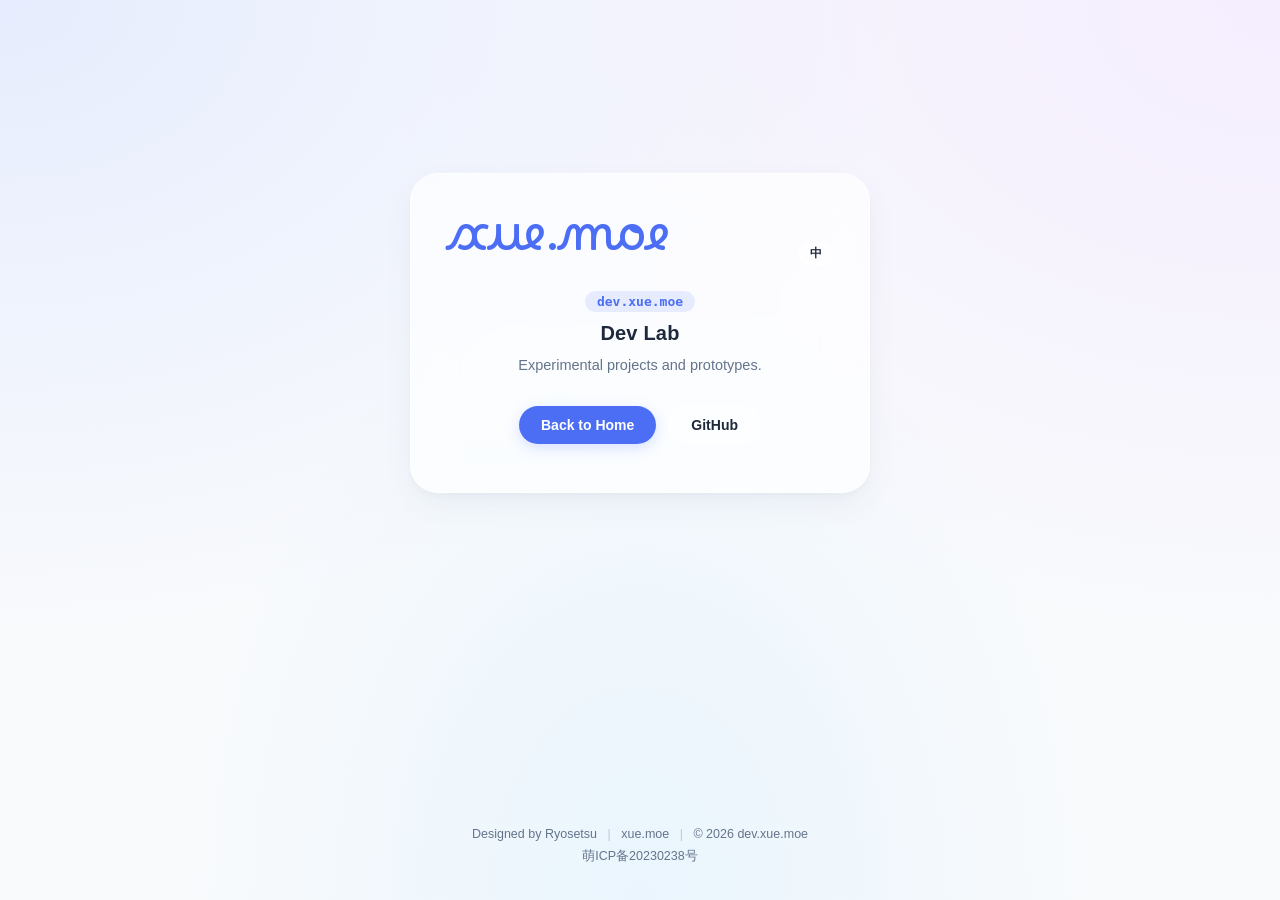
==== commit bf079bfc: "fix(copy): restore concise feature descriptions and field guidance" ====
--- a/dev/index.html
+++ b/dev/index.html
@@ -290,7 +290,7 @@
       <span class="domain-tag">dev.xue.moe</span>
     </div>
     <h1 id="pageTitle" class="page-title">实验工坊</h1>
-    <p id="devDesc">暂无项目</p>
+    <p id="devDesc">实验项目与开发原型，持续更新。</p>
     <div class="btn-group">
       <a href="https://xue.moe" class="btn" id="homeBtn">返回主站</a>
       <a href="https://github.com/xue-moe" target="_blank" rel="noopener noreferrer" class="btn btn-secondary">GitHub</a>
@@ -321,14 +321,14 @@
       zh: {
         title: "实验工坊 · xue.moe",
         pageTitle: "实验工坊",
-        desc: "暂无项目",
+        desc: "实验项目与开发原型，持续更新。",
         home: "返回主站",
         btn: "EN"
       },
       en: {
         title: "Dev Lab · xue.moe",
         pageTitle: "Dev Lab",
-        desc: "No projects yet",
+        desc: "Experimental projects and prototypes.",
         home: "Back to Home",
         btn: "中"
       }
